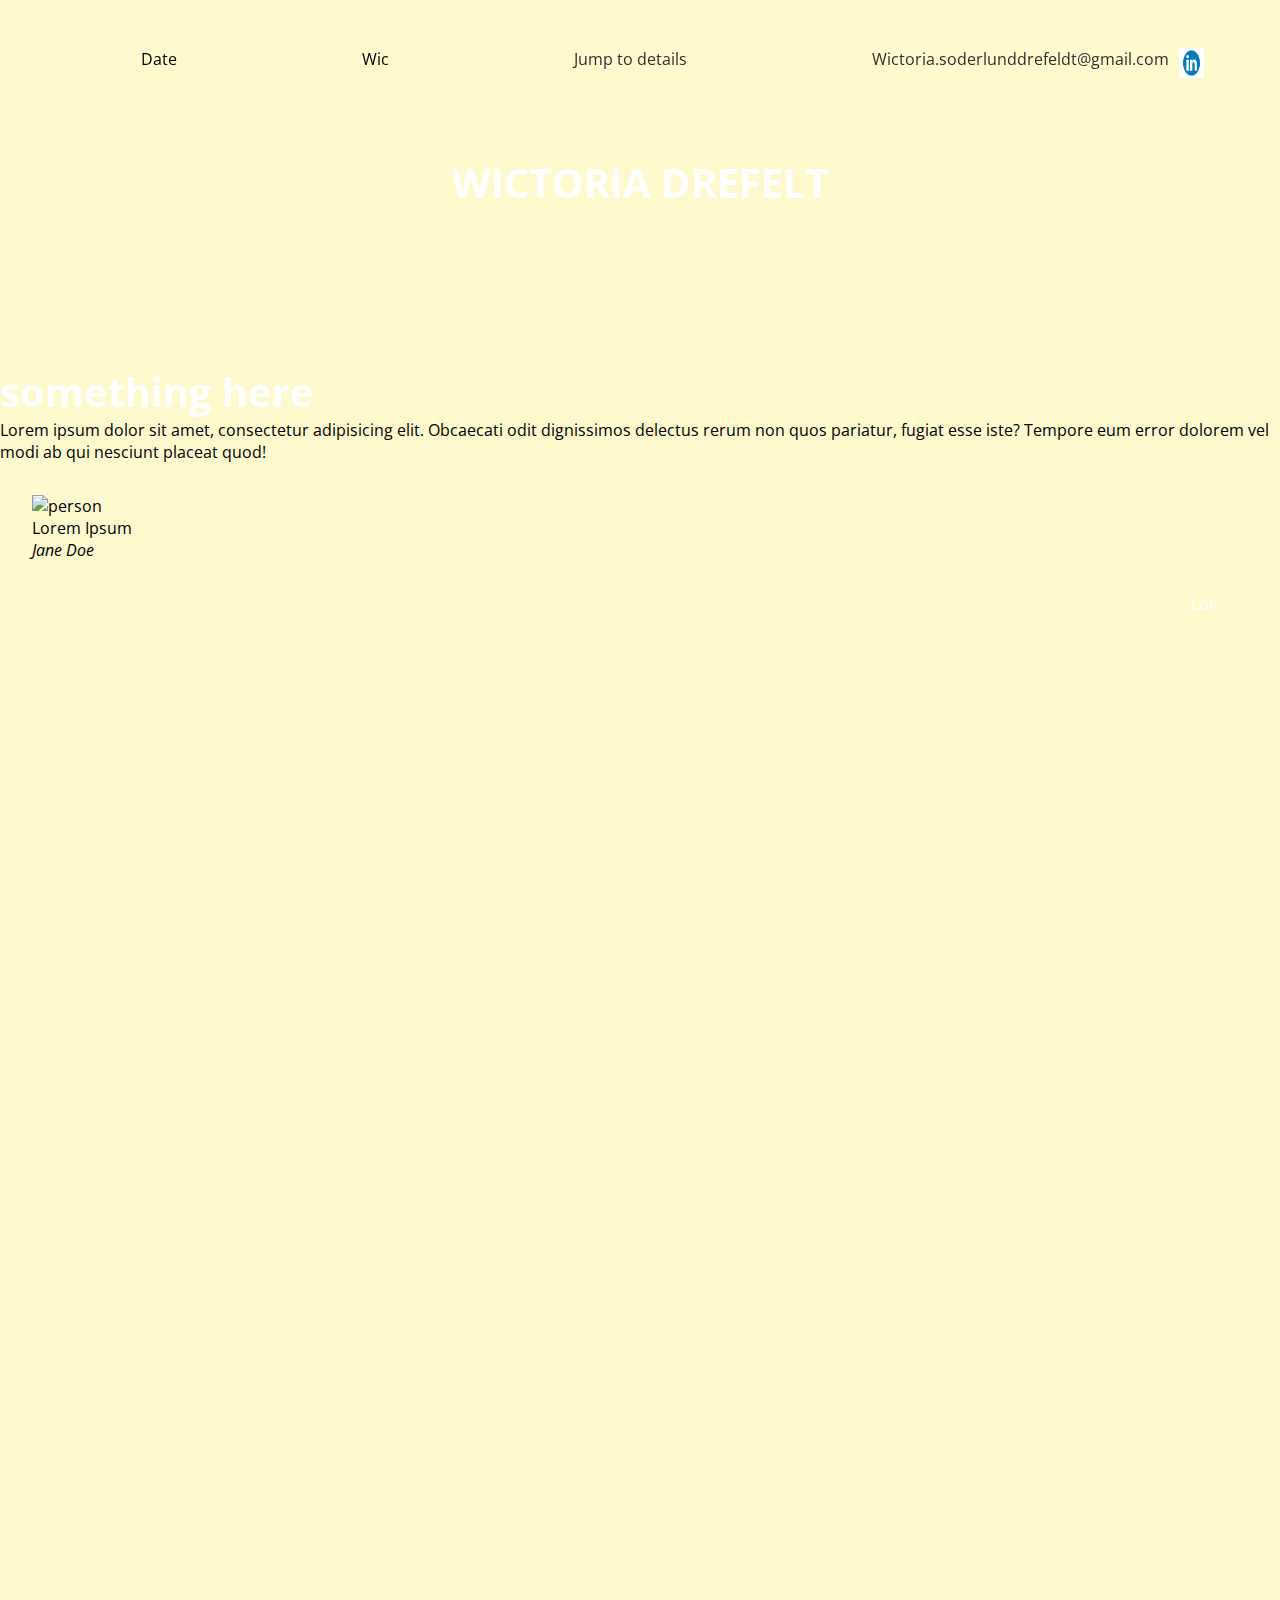
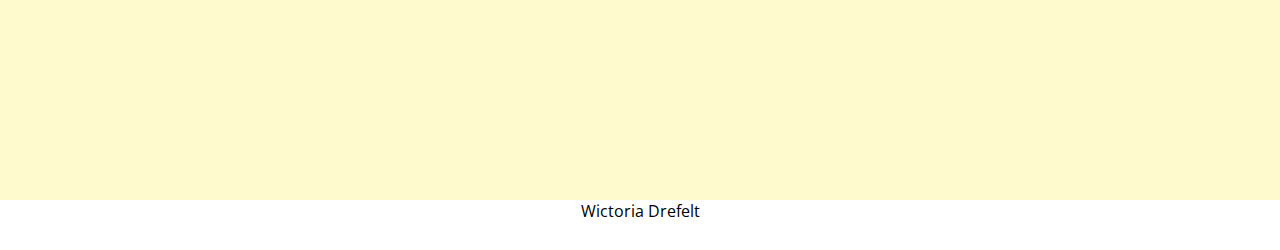
==== index.html @ 4bf979e2 "initial commit" ====
<!DOCTYPE html>
<html lang="en">
<head>
    <meta charset="UTF-8">
    <meta http-equiv="X-UA-Compatible" content="IE=edge">
    <meta name="viewport" content="width=device-width, initial-scale=1.0">
    <link rel="stylesheet" href="style.css">
    
    <script src="func.js"></script>
    <title>MyPage</title>
</head>

<body>
<main>
    <section>
    <div class="info-container">
       <div class="menu">
        <audio src="ambiance.wav" id="audio1" autoplay onplay="handleFirstPlay(event)"></audio>
        <audio src="ambiance.wav" autoplay>
        <class="button" onclick="document.getElementById('audio1').pause()" type="button" >Stop Me!</button>
        </audio>
        <script src="func.js"></script>
           <div class="date">Date</div>
           <div class="name">Wic</div>
           <a href="#footer1">Jump to details</a>
           <div class="contact-info">
               <a href="mailto: wictoria.soderlunddrefeldt@gmail.com">
                   Wictoria.soderlunddrefeldt@gmail.com</a>
               <a href="https://www.google.com"> <img src="linkedin.jfif" id="linkedin-logo" alt="LinkedIn"></a>
           </div>
        </div>
    </div>


<div class="header">
    <div class="header-box">
        <h1>WICTORIA DREFELT</h1>

    </div>
</div>
</section>
  <h1>something here</h1>  
  <p>Lorem ipsum dolor sit amet, consectetur adipisicing elit. 
      Obcaecati odit dignissimos delectus rerum non quos pariatur, 
      fugiat esse iste? 
      Tempore eum error dolorem vel modi ab qui nesciunt placeat quod!</p>
    
<section class="testemonial">
    <div class="container">
        <ul>
            <li>
                <img src="#" alt="person">
                <blockquote>Lorem Ipsum</blockquote>
                <cite>Jane Doe</cite>
            </li>
        </ul>


<section>
    <div class="contact-info">
        <p>Lor</p>
    </div>
</section>

</main>
<footer id="footer1">
    
       <p>Wictoria Drefelt</p> 
    
</footer>

   


</body>
</html>
---- style.css ----
@import url('https://fonts.googleapis.com/css2?family=Open+Sans+Condensed:wght@300&display=swap');

* {
    box-sizing: border-box;
    margin: 0;
}


body {
    
    background-color: lemonchiffon;
    font-family:  'Open Sans Condensed', sans-serif;
}

main {
    min-height: 200vh;
    width: 100%;
    background-image: url("forest.jpg");
    display: flex;
    flex-direction: column;
}

.info-container{
    display: flex;
    background-color: none;
    padding: 1em;
    width: 100%;
    justify-content: center;
    position: fixed;
    
}

.contact-info {
    display: flex;
    place-content: space-between;
    justify-content: flex-end;
    color: white;
    
}

#backdrop {
    height: 1000px;
    width: 1000px;
}

h1 {
    color: white;
}

a {
    color: rgb(48, 46, 46);
    text-decoration: None;
    
}


ul {
    list-style-type: none;
    margin: 0;
    padding: 0; 
}


section {
    padding: 2em;

}
#linkedin-logo {
    height: 30px;
    width: 25px;
    margin-left: 10px;
}

.linkedin {
    
}

.menu{
    width: 100%;
    display: flex;
    justify-content: space-around;
}



section {
    background-image: url("forest.jpg");
}

.header {
    height: 300px;
    width: 100%;
    background-color: none;
    justify-content: center;
    color: white;
    text-align: center;
    text-shadow: forestgreen ;

}

h1 {
    font-weight: bold;
    font-size: 40px;
    
}

.header-box {
    display: flex;
    width: 100%;
    height: 100%;
    justify-content: center;
    align-items: center;
    
}



#footer1{
    margin-top: auto;
    border: none;
    height: 50px;
    background-color: white;
    text-align: center;
}

#footer{

    position: fixed;
    width: 100%;
    left: 0px;
    bottom: 0px;
    border: none;
    height: 50px;
}

.footer-container{
   position: fixed;
   bottom:0;
   width:100%;
   height:60px;
   text-align: center;
}
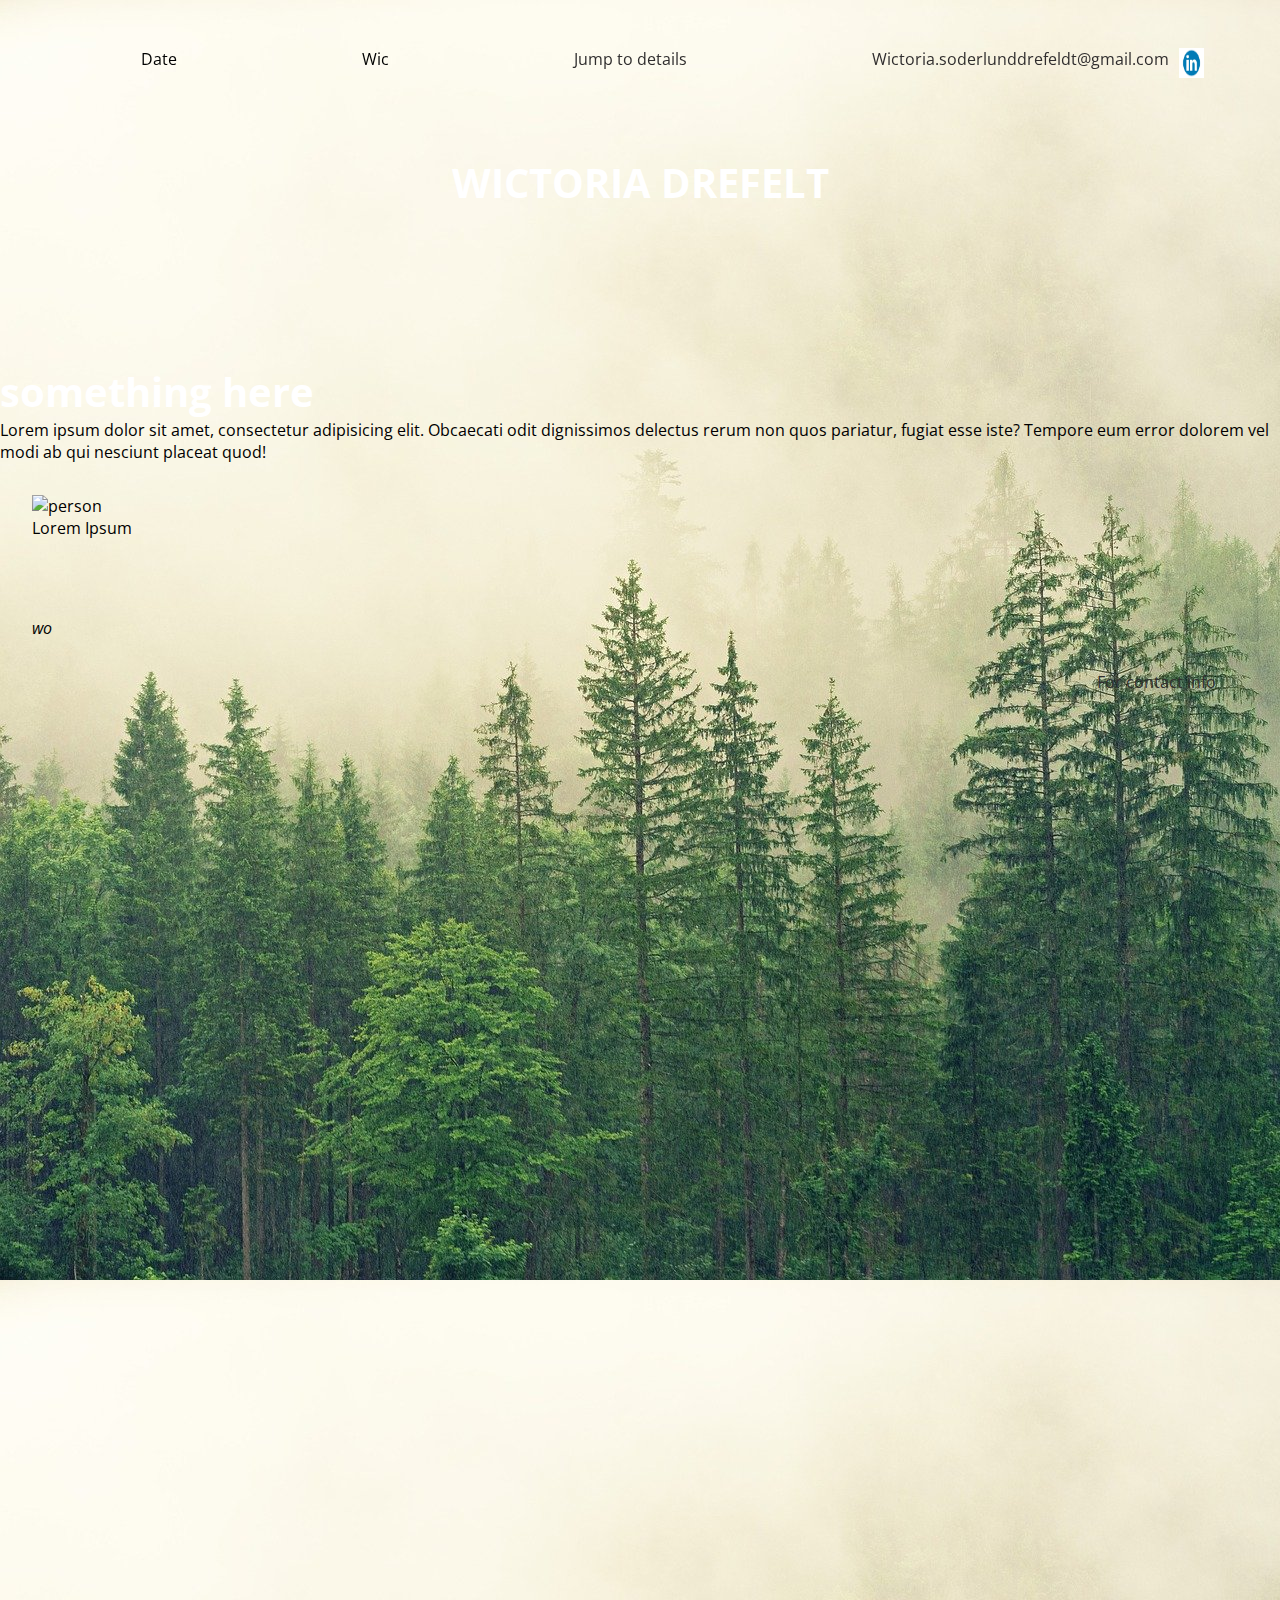
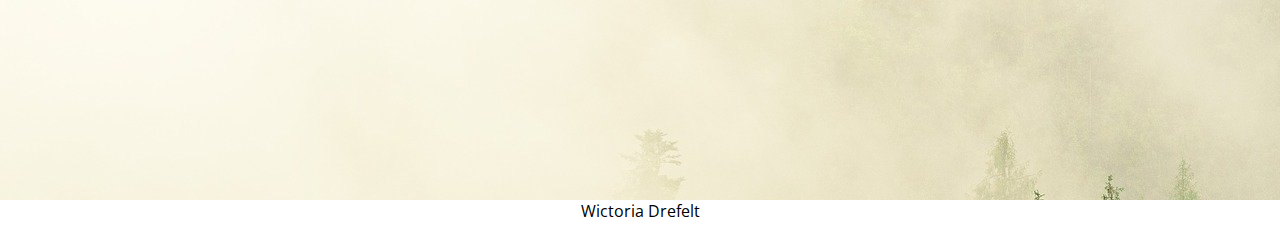
==== commit 17361f1f: "changing layout" ====
--- a/index.html
+++ b/index.html
@@ -5,8 +5,9 @@
     <meta http-equiv="X-UA-Compatible" content="IE=edge">
     <meta name="viewport" content="width=device-width, initial-scale=1.0">
     <link rel="stylesheet" href="style.css">
-    
-    <script src="func.js"></script>
+    <script src="http://ajax.googleapis.com/ajax/libs/jqueryui/1.10.1/jquery-ui.min.js" type="text/javascript"></script> 
+
+    <script src="func.js" type="text/javascript"></script>
     <title>MyPage</title>
 </head>
 
@@ -15,18 +16,17 @@
     <section>
     <div class="info-container">
        <div class="menu">
-        <audio src="ambiance.wav" id="audio1" autoplay onplay="handleFirstPlay(event)"></audio>
-        <audio src="ambiance.wav" autoplay>
+        <audio src="sounds/ambiance.wav" id="audio1" autoplay onplay="handleFirstPlay(event)"></audio>
+        <audio src="sounds/ambiance.wav" autoplay>
         <class="button" onclick="document.getElementById('audio1').pause()" type="button" >Stop Me!</button>
         </audio>
-        <script src="func.js"></script>
            <div class="date">Date</div>
            <div class="name">Wic</div>
            <a href="#footer1">Jump to details</a>
            <div class="contact-info">
                <a href="mailto: wictoria.soderlunddrefeldt@gmail.com">
                    Wictoria.soderlunddrefeldt@gmail.com</a>
-               <a href="https://www.google.com"> <img src="linkedin.jfif" id="linkedin-logo" alt="LinkedIn"></a>
+               <a href="https://www.google.com"> <img src="images/linkedin.jfif" id="linkedin-logo" alt="LinkedIn"></a>
            </div>
         </div>
     </div>
@@ -50,15 +50,16 @@
         <ul>
             <li>
                 <img src="#" alt="person">
-                <blockquote>Lorem Ipsum</blockquote>
-                <cite>Jane Doe</cite>
+                <blockquote id="divToShowHide" class="BeforeScroll">Lorem Ipsum</blockquote>
+                <blockquote class="AfterScroll">Lorem Ipsum</blockquote>
+                <cite>wo</cite>
             </li>
         </ul>
 
 
 <section>
     <div class="contact-info">
-        <p>Lor</p>
+        <a href="next.html">For contact info</a>
     </div>
 </section>
 
@@ -70,7 +71,6 @@
 </footer>
 
    
-
-
+<script src="func.js"></script>
 </body>
 </html>--- a/style.css
+++ b/style.css
@@ -15,7 +15,7 @@
 main {
     min-height: 200vh;
     width: 100%;
-    background-image: url("forest.jpg");
+    background-image: url("images/forest.jpg");
     display: flex;
     flex-direction: column;
 }
@@ -45,6 +45,8 @@
 
 h1 {
     color: white;
+    font-size: xx-large;
+    font-weight: bold;
 }
 
 a {
@@ -139,4 +141,24 @@
    width:100%;
    height:60px;
    text-align: center;
+}
+
+
+/*Use this class when you want your content to be hidden*/
+.BeforeScroll
+{
+  height: 100px; /*Whatever you want*/
+  width: 100%; /*Whatever you want*/
+  display: none;
+  color: blacK;
+}
+
+
+/*Use this class when you want your content to be shown after some scroll*/
+.AfterScroll
+{
+  height: 100px; /*Whatever you want*/
+  width: 100%; /*Whatever you want*/
+  display: block;
+  color: black;
 }